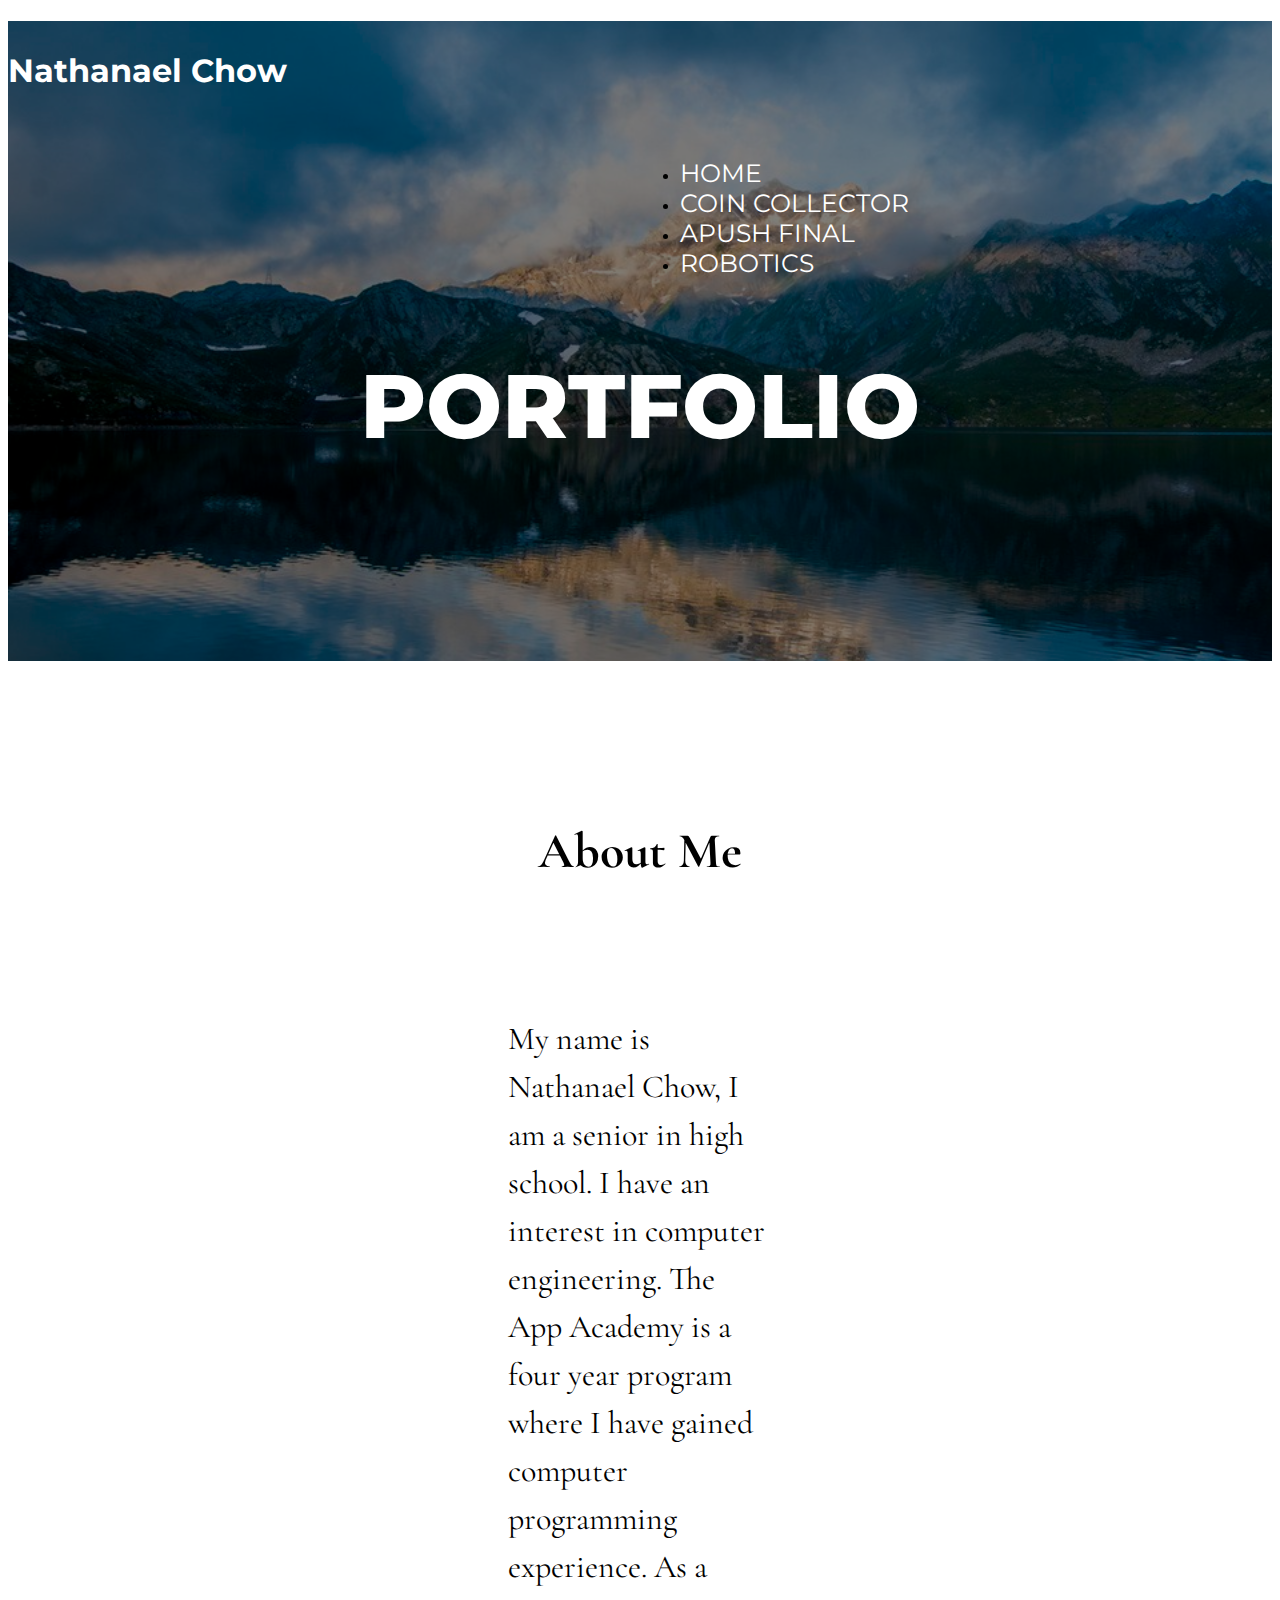
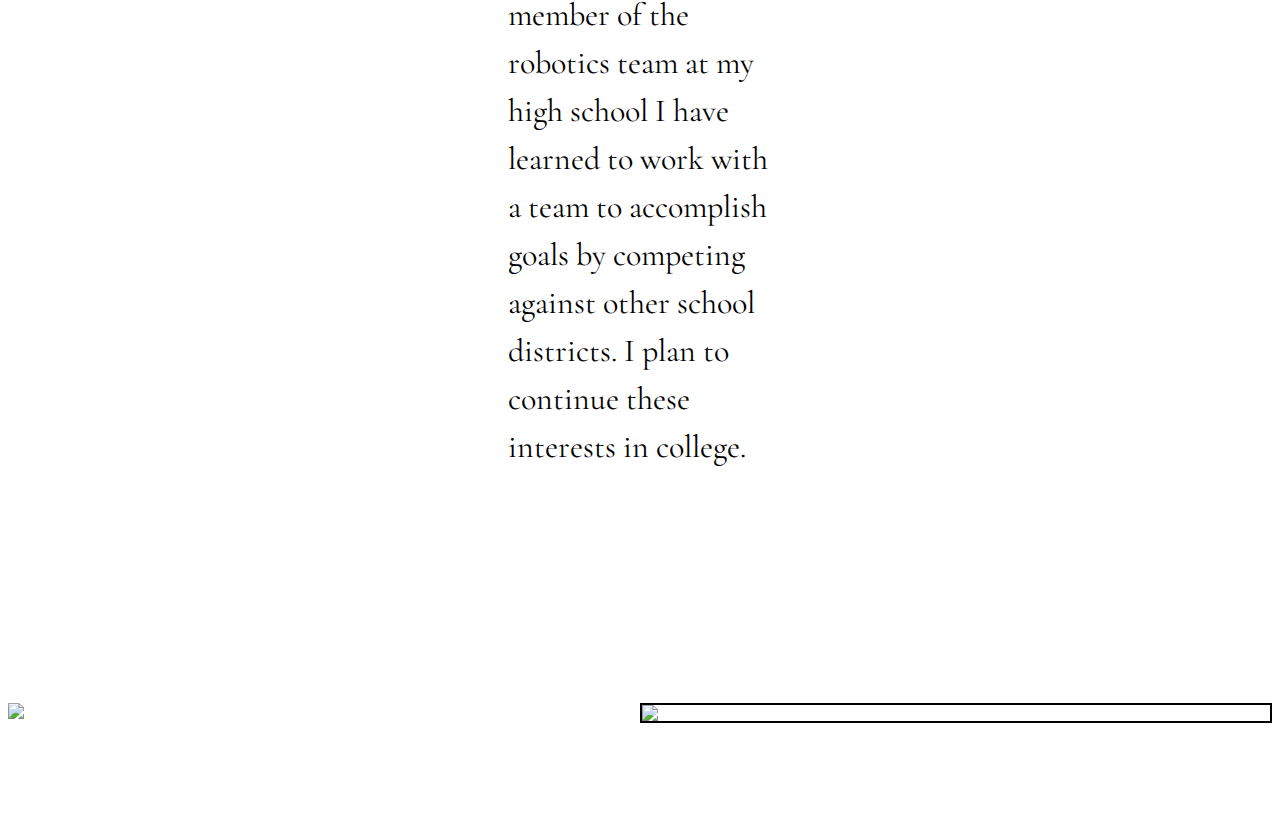
==== index.html @ 3c6f5891 "initial commit" ====
<!DOCTYPE html>



<html>

<head>
	<title>Portfolio Website</title>
	<link href="portfolio.css" rel="stylesheet">

	<link rel="stylesheet" href="https://stackpath.bootstrapcdn.com/bootstrap/4.1.0/css/bootstrap.min.css" integrity="sha384-9gVQ4dYFwwWSjIDZnLEWnxCjeSWFphJiwGPXr1jddIhOegiu1FwO5qRGvFXOdJZ4" crossorigin="anonymous">
	<link href="https://fonts.googleapis.com/css?family=Cormorant+Garamond|Montserrat:400,800,900" rel="stylesheet">

</head>

<body>

	
	<div class="jumbotron" id="jum">
		<div class="nav">
			<h1 class="headnav">Nathanael Chow</h1>
			<div class="portnav">
				<ul class="nav justify-content-end">
					<li class="nav-item">
						<a class="nav-link" href="index.html">HOME</a>
					</li>
					<li class="nav-item">
						<a class="nav-link" href="page2.html">COIN COLLECTOR</a>
					</li>
					<li class="nav-item">
						<a class="nav-link" href="page3.html">APUSH FINAL</a>
					</li>
					<li class="nav-item">
						<a class="nav-link" href="page4.html">ROBOTICS</a>
					</li>
				</ul>
			</div>
		</div>
		<div>
			<h1 class="display-4" id="jumboheader">PORTFOLIO</h1>
		</div>
	</div>

	<h1 id="abouthead">About Me</h1>

	<p id="about">My name is Nathanael Chow, I am a senior in high school. I have an interest in computer engineering. The App Academy is a four year program where I have gained computer programming experience. As a member of the robotics team at my high school I have learned to work with a team to accomplish goals by competing against other school districts. I plan to continue these interests in college.</p>

	
	

	<div class="container">
		<div class="column" id="col-1">
			<img src="phs.jpg" id="p1img">
		</div>
		<div class="column">
			<img src="app.jpg" id="p1img2">
		</div>
	</div>


	<script src="https://code.jquery.com/jquery-3.3.1.slim.min.js" integrity="sha384-q8i/X+965DzO0rT7abK41JStQIAqVgRVzpbzo5smXKp4YfRvH+8abtTE1Pi6jizo" crossorigin="anonymous"></script>
	<script src="https://cdnjs.cloudflare.com/ajax/libs/popper.js/1.14.0/umd/popper.min.js" integrity="sha384-cs/chFZiN24E4KMATLdqdvsezGxaGsi4hLGOzlXwp5UZB1LY//20VyM2taTB4QvJ" crossorigin="anonymous"></script>
	<script src="https://stackpath.bootstrapcdn.com/bootstrap/4.1.0/js/bootstrap.min.js" integrity="sha384-uefMccjFJAIv6A+rW+L4AHf99KvxDjWSu1z9VI8SKNVmz4sk7buKt/6v9KI65qnm" crossorigin="anonymous"></script>
</body>

</html>
---- portfolio.css ----
body {
	padding-bottom: 100px;
}

#about {
	font-size: 32px;
	font-family: 'Cormorant Garamond', serif;
	padding-left: 500px;
	padding-right: 500px;
	padding-bottom: 200px;
	padding-top: 100px;
	text-align: left;
	line-height: 1.5;
}

#nav-bar {
	font-size: 30px;
}

#jumboheader {
	font-size: 90px;
	text-align: center;
	padding-top: 200px;
	padding-bottom: 200px;
	color: white;
	font-weight: 800;
}

#jum {
	padding-top: 0px;
	font-family: 'Montserrat', sans-serif;
	background-image: url(mountain.jpg);
	box-shadow: inset 0 0 0 1000px rgba(0,0,0,.5);
/*	filter: grayscale(80%);*/
	background-size: cover;
}

/*
.layer {
   // background-color: rgba(114, 114, 114, 0.7);
	
}
*/


.nav-link {
	text-decoration: none;
	font-size: 25px;
	color: white;
}

.nav-link:hover {
	color: darkgray;
}

.headnav {
	color: white;
}

.portnav {
	padding-top: 30px;
	position: relative;
	width: 50%;
	float: right;
}

#abouthead {
	text-align: center;
	font-family: 'Cormorant Garamond', serif;
	padding-top: 100px;
	font-size: 50px;
}

.container {
	margin-left: 0;
	margin-right: 0;
	display: flex;
}

.column {
	flex: 1;
}

.headnav {
	padding-top: 30px;
	width: 50%;
}

::selection {
	background: black;
	color: white;
}

img {
	display: block;
    margin-left: auto;
    margin-right: auto;
}

#p3img {
	width: 50%;
	padding-bottom: 100px;
}
#p4img {
	width: 90%;
}

.video {
	display: block;
    margin-left: auto;
    margin-right: auto;
}

#p1img2 {
	border: 2px solid black;

}

#about {
	color: black;
}
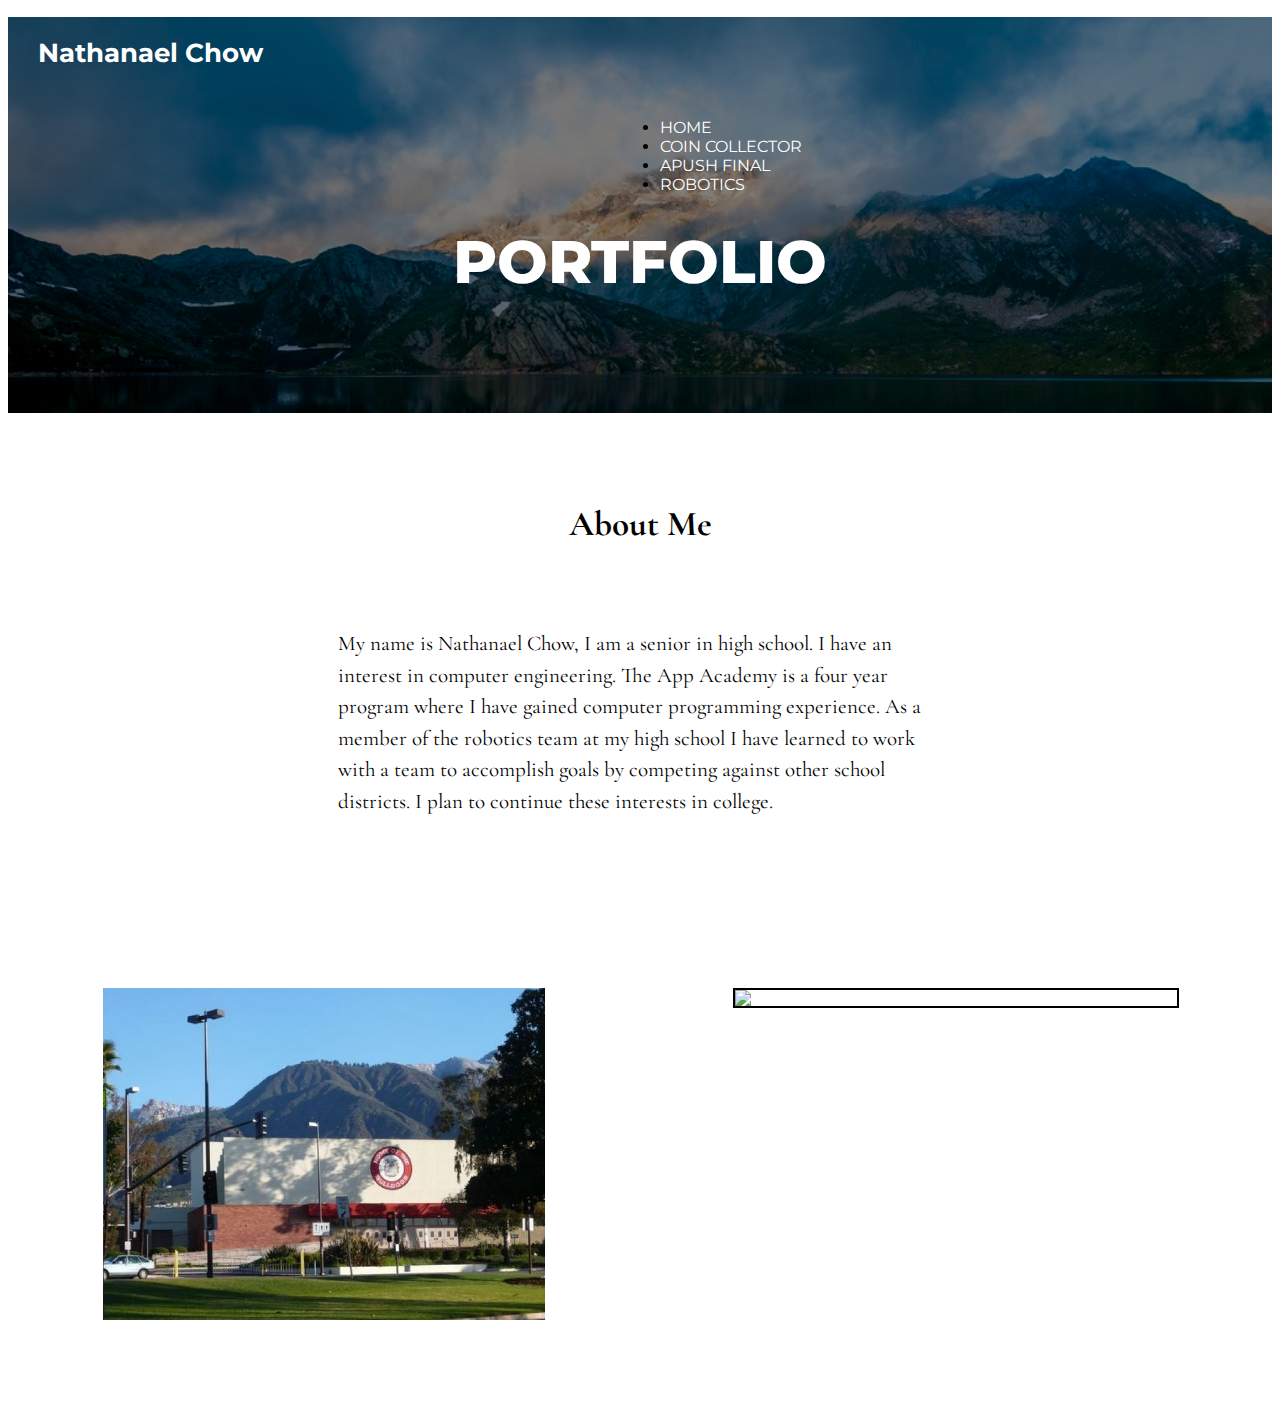
==== commit 30451448: "css edit for 100%" ====
--- a/index.html
+++ b/index.html
@@ -18,7 +18,7 @@
 	
 	<div class="jumbotron" id="jum">
 		<div class="nav">
-			<h1 class="headnav">Nathanael Chow</h1>
+			<h1 class="headnav wew">Nathanael Chow</h1>
 			<div class="portnav">
 				<ul class="nav justify-content-end">
 					<li class="nav-item">
--- a/portfolio.css
+++ b/portfolio.css
@@ -2,13 +2,15 @@
 	padding-bottom: 100px;
 }
 
+
+
 #about {
-	font-size: 32px;
+	font-size: 21px;
 	font-family: 'Cormorant Garamond', serif;
-	padding-left: 500px;
-	padding-right: 500px;
-	padding-bottom: 200px;
-	padding-top: 100px;
+	padding-left: 330px;
+	padding-right: 330px;
+	padding-bottom: 150px;
+	padding-top: 60px;
 	text-align: left;
 	line-height: 1.5;
 }
@@ -18,16 +20,18 @@
 }
 
 #jumboheader {
-	font-size: 90px;
+	font-size: 60px;
 	text-align: center;
-	padding-top: 200px;
-	padding-bottom: 200px;
+	padding-top: 115px;
+	padding-bottom: 115px;
 	color: white;
 	font-weight: 800;
 }
 
 #jum {
 	padding-top: 0px;
+	padding-left: 0px;
+	padding-right: 0px;
 	font-family: 'Montserrat', sans-serif;
 	background-image: url(mountain.jpg);
 	box-shadow: inset 0 0 0 1000px rgba(0,0,0,.5);
@@ -45,8 +49,14 @@
 
 .nav-link {
 	text-decoration: none;
-	font-size: 25px;
+	
+	font-size: 16px;
 	color: white;
+	
+}
+
+.nav-item {
+	padding-right: 0px;
 }
 
 .nav-link:hover {
@@ -55,10 +65,16 @@
 
 .headnav {
 	color: white;
+	padding-top: 20px !important;
+	padding-left: 30px;
+	font-size: 26px;
 }
 
+
+
 .portnav {
-	padding-top: 30px;
+	padding-top: 15px;
+	padding-right: 20px;
 	position: relative;
 	width: 50%;
 	float: right;
@@ -67,8 +83,8 @@
 #abouthead {
 	text-align: center;
 	font-family: 'Cormorant Garamond', serif;
-	padding-top: 100px;
-	font-size: 50px;
+	padding-top: 50px;
+	font-size: 35px;
 }
 
 .container {
@@ -95,6 +111,8 @@
 	display: block;
     margin-left: auto;
     margin-right: auto;
+	width: 70%;
+	height: auto;
 }
 
 #p3img {
@@ -102,13 +120,16 @@
 	padding-bottom: 100px;
 }
 #p4img {
-	width: 90%;
+	width: 60%;
+	height: auto;
 }
 
 .video {
 	display: block;
     margin-left: auto;
     margin-right: auto;
+	width: 50%;
+	height: 50%;
 }
 
 #p1img2 {
